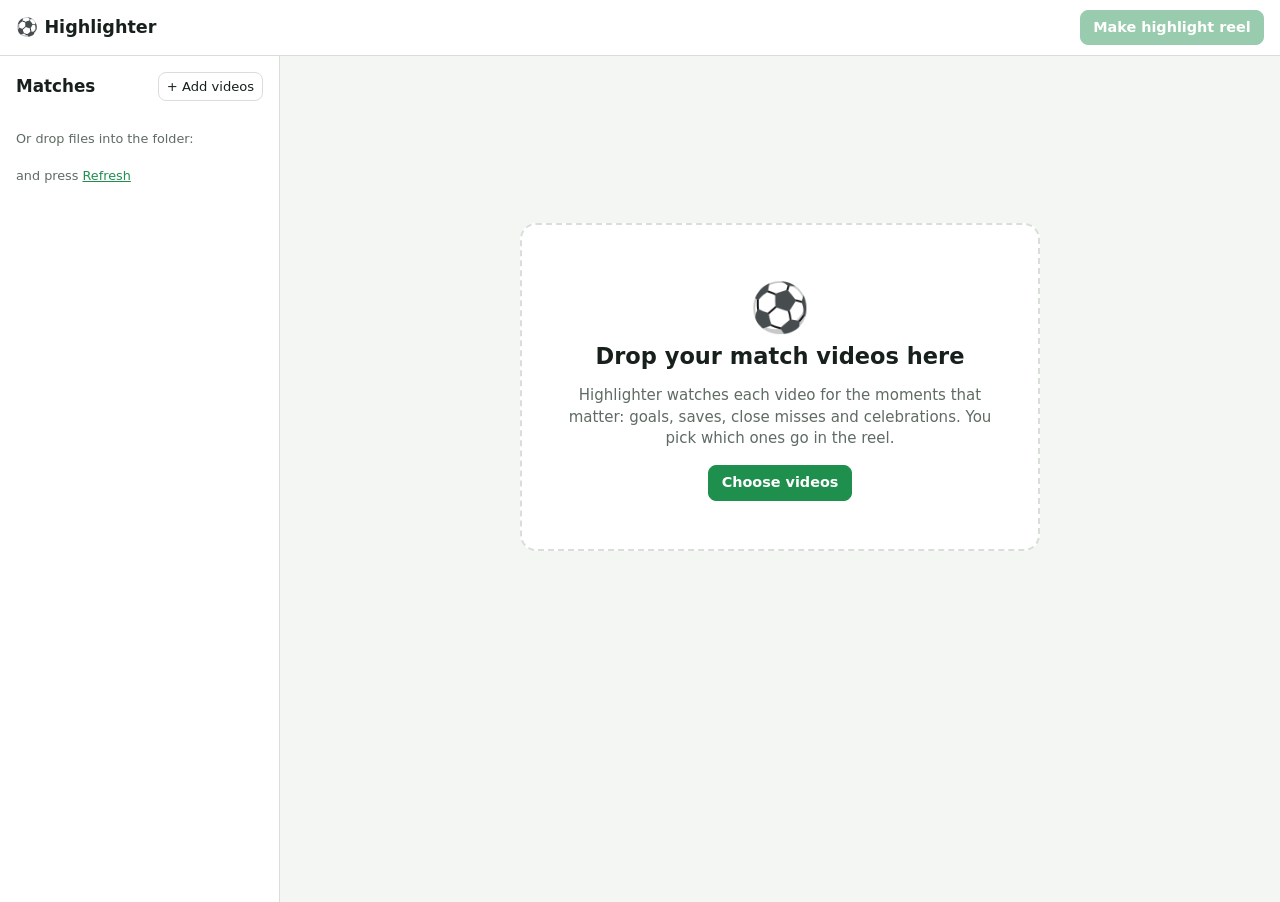
==== static/index.html @ 1d278e8c "Add Highlighter: local web app that finds goals, saves and misses in goal-cam football videos Analys" ====
<!doctype html>
<html lang="en">
<head>
<meta charset="utf-8">
<meta name="viewport" content="width=device-width, initial-scale=1">
<title>Highlighter</title>
<link rel="stylesheet" href="/static/style.css">
<link rel="icon" href="data:image/svg+xml,<svg xmlns='http://www.w3.org/2000/svg' viewBox='0 0 100 100'><text y='.9em' font-size='90'>⚽</text></svg>">
</head>
<body>
<header class="topbar">
  <div class="brand"><span class="logo">⚽</span> Highlighter</div>
  <div class="top-actions">
    <span id="keptSummary" class="muted"></span>
    <button id="exportBtn" class="primary" disabled>Make highlight reel</button>
  </div>
</header>

<div class="layout">
  <aside class="sidebar">
    <div class="side-head">
      <h2>Matches</h2>
      <label class="button small" title="Add video files">
        + Add videos
        <input id="fileInput" type="file" accept="video/*,.mp4,.mov,.mkv,.avi,.mts,.lrv" multiple hidden>
      </label>
    </div>
    <div id="uploadStatus" class="upload-status" hidden></div>
    <ul id="videoList" class="video-list"></ul>
    <p class="hint">Or drop files into the folder:<br><code id="folderPath"></code><br>and press <button id="rescanBtn" class="link">Refresh</button></p>
  </aside>

  <main class="main">
    <section id="empty" class="empty">
      <div class="drop-zone" id="dropZone">
        <div class="big">⚽</div>
        <h1>Drop your match videos here</h1>
        <p>Highlighter watches each video for the moments that matter: goals, saves, close misses and celebrations. You pick which ones go in the reel.</p>
        <label class="button primary">Choose videos<input id="fileInput2" type="file" accept="video/*" multiple hidden></label>
      </div>
    </section>

    <section id="processing" class="processing" hidden>
      <h2 id="procTitle"></h2>
      <p id="procStage" class="muted"></p>
      <div class="bar"><div id="procBar"></div></div>
      <p class="muted small">A 30 minute video usually takes a few minutes. You can review other matches meanwhile.</p>
      <p id="procError" class="error" hidden></p>
      <button id="retryBtn" hidden>Try again</button>
    </section>

    <section id="review" class="review" hidden>
      <div class="player-wrap">
        <video id="player" controls playsinline preload="auto"></video>
      </div>

      <div class="timeline-wrap">
        <canvas id="timeline" height="84"></canvas>
        <div class="timeline-legend muted small">
          <span><i class="sw curve"></i> Action level</span>
          <span><i class="sw kept"></i> Kept</span>
          <span><i class="sw dropped"></i> Left out</span>
          <span class="right">Click the timeline to jump there</span>
        </div>
      </div>

      <div class="toolbar">
        <label class="sens">
          Find
          <span class="muted">fewer</span>
          <input id="sensitivity" type="range" min="0" max="1" step="0.05" value="0.5">
          <span class="muted">more</span>
          moments
        </label>
        <button id="addClipBtn" title="Add a clip around the current point (A)">+ Add clip here</button>
        <button id="keepAllBtn" class="ghost">Keep all</button>
        <button id="dropAllBtn" class="ghost">Leave all out</button>
      </div>

      <div class="clips-head">
        <h2>Moments <span id="clipCount" class="muted"></span></h2>
        <span class="muted small keys">Keys: <kbd>N</kbd>/<kbd>P</kbd> next/prev · <kbd>K</kbd> keep · <kbd>1</kbd> goal <kbd>2</kbd> save <kbd>3</kbd> miss <kbd>4</kbd> celebration · <kbd>Space</kbd> play</span>
      </div>
      <ol id="clipList" class="clip-list"></ol>
    </section>
  </main>
</div>

<dialog id="exportDialog">
  <form method="dialog" id="exportForm">
    <h2>Make highlight reel</h2>
    <div id="exportSetup">
      <label class="field">Name
        <input id="exTitle" type="text" placeholder="e.g. Saturday vs Rovers" maxlength="60">
      </label>
      <fieldset class="field">
        <legend>Which matches</legend>
        <label><input type="radio" name="scope" value="current" checked> Just this match</label>
        <label><input type="radio" name="scope" value="all"> All matches</label>
      </fieldset>
      <label class="field">Quality
        <select id="exQuality"><option value="1080">1080p (best)</option><option value="720">720p (smaller file)</option></select>
      </label>
      <label class="check"><input id="exFades" type="checkbox" checked> Smooth fade between clips</label>
      <label class="check"><input id="exReplays" type="checkbox" checked> Slow-motion replay after each goal</label>
      <p id="exSummary" class="muted small"></p>
      <p id="exError" class="error" hidden></p>
      <div class="dialog-actions">
        <button value="cancel" class="ghost">Cancel</button>
        <button id="exGo" class="primary" value="default">Make reel</button>
      </div>
    </div>
    <div id="exportRun" hidden>
      <p id="exMsg">Starting…</p>
      <div class="bar"><div id="exBar"></div></div>
      <div id="exDone" hidden>
        <video id="exVideo" controls playsinline></video>
        <div class="dialog-actions">
          <button value="cancel" class="ghost">Close</button>
          <a id="exDownload" class="button primary" href="#">Download</a>
        </div>
      </div>
    </div>
  </form>
</dialog>

<script src="/static/app.js"></script>
</body>
</html>
---- static/style.css ----
:root {
  --bg: #f4f6f3;
  --panel: #ffffff;
  --panel-2: #eef1ec;
  --text: #17201a;
  --muted: #5f6b63;
  --border: #d9dfd8;
  --accent: #1f8f4e;
  --accent-text: #ffffff;
  --accent-soft: #dff2e6;
  --curve: #2a7fd4;
  --kept: rgba(31, 143, 78, 0.28);
  --kept-edge: #1f8f4e;
  --dropped: rgba(120, 120, 120, 0.18);
  --danger: #c0392b;
  --goal: #d4a017;
  --save: #2a7fd4;
  --miss: #9b59b6;
  --celebration: #e67e22;
  --radius: 10px;
}
@media (prefers-color-scheme: dark) {
  :root {
    --bg: #101512;
    --panel: #171e19;
    --panel-2: #1f2822;
    --text: #e6ece7;
    --muted: #93a197;
    --border: #2c372f;
    --accent: #2fb565;
    --accent-text: #08130c;
    --accent-soft: #173a25;
    --curve: #5aa9f0;
    --kept: rgba(47, 181, 101, 0.3);
    --kept-edge: #2fb565;
    --dropped: rgba(160, 160, 160, 0.14);
  }
}

* { box-sizing: border-box; }
html, body { margin: 0; height: 100%; }
body {
  background: var(--bg);
  color: var(--text);
  font: 15px/1.45 system-ui, -apple-system, "Segoe UI", Roboto, sans-serif;
}
h1, h2 { margin: 0 0 .4em; line-height: 1.2; }
h2 { font-size: 1.05rem; }
code { font-size: .8em; word-break: break-all; }
.muted { color: var(--muted); }
.small { font-size: .85em; }
.error { color: var(--danger); }
[hidden] { display: none !important; }

button, .button {
  font: inherit; font-size: .9rem;
  display: inline-flex; align-items: center; gap: .35em;
  padding: .45em .85em; border-radius: 8px;
  border: 1px solid var(--border); background: var(--panel); color: var(--text);
  cursor: pointer; text-decoration: none; white-space: nowrap;
}
button:hover, .button:hover { border-color: var(--muted); }
button:disabled { opacity: .45; cursor: default; }
.primary { background: var(--accent); border-color: var(--accent); color: var(--accent-text); font-weight: 600; }
.primary:hover { filter: brightness(1.08); border-color: var(--accent); }
.ghost { background: transparent; }
.small.button, button.small { padding: .3em .6em; font-size: .82rem; }
button.link { border: 0; background: none; padding: 0; color: var(--accent); text-decoration: underline; font-size: inherit; }

.topbar {
  display: flex; align-items: center; justify-content: space-between; gap: 1rem;
  padding: .6rem 1rem; background: var(--panel); border-bottom: 1px solid var(--border);
  position: sticky; top: 0; z-index: 5;
}
.brand { font-weight: 700; font-size: 1.1rem; display: flex; gap: .4rem; align-items: center; }
.top-actions { display: flex; gap: .8rem; align-items: center; }

.layout { display: grid; grid-template-columns: 280px 1fr; min-height: calc(100vh - 54px); }
.sidebar { border-right: 1px solid var(--border); background: var(--panel); padding: 1rem; }
.side-head { display: flex; justify-content: space-between; align-items: center; margin-bottom: .6rem; }
.side-head h2 { margin: 0; }
.video-list { list-style: none; margin: 0; padding: 0; display: flex; flex-direction: column; gap: .4rem; }
.video-list li {
  padding: .6rem .7rem; border-radius: 8px; cursor: pointer; border: 1px solid transparent;
  display: flex; flex-direction: column; gap: .25rem;
}
.video-list li:hover { background: var(--panel-2); }
.video-list li.active { background: var(--accent-soft); border-color: var(--accent); }
.video-list .name { font-weight: 600; overflow: hidden; text-overflow: ellipsis; white-space: nowrap; }
.video-list .meta { font-size: .8rem; color: var(--muted); display: flex; justify-content: space-between; gap: .5rem; }
.mini-bar { height: 4px; background: var(--border); border-radius: 2px; overflow: hidden; }
.mini-bar > div { height: 100%; background: var(--accent); transition: width .4s; }
.badge { font-size: .72rem; padding: .05em .5em; border-radius: 99px; background: var(--panel-2); }
.badge.ready { background: var(--accent-soft); color: var(--accent); }
.badge.error { color: var(--danger); }
.hint { font-size: .8rem; color: var(--muted); margin-top: 1.2rem; }
.upload-status { font-size: .85rem; margin-bottom: .6rem; }

.main { padding: 1rem 1.25rem 3rem; min-width: 0; }
.empty { display: grid; place-items: center; min-height: 70vh; }
.drop-zone {
  max-width: 520px; text-align: center; padding: 3rem 2rem;
  border: 2px dashed var(--border); border-radius: 16px; background: var(--panel);
}
.drop-zone.over, body.dragging .drop-zone { border-color: var(--accent); background: var(--accent-soft); }
.drop-zone .big { font-size: 3rem; }
.drop-zone p { color: var(--muted); }

.processing { max-width: 520px; margin: 4rem auto; text-align: center; }
.bar { height: 10px; background: var(--panel-2); border: 1px solid var(--border); border-radius: 99px; overflow: hidden; margin: 1rem 0; }
.bar > div { height: 100%; width: 0; background: var(--accent); transition: width .4s; }

.player-wrap { background: #000; border-radius: var(--radius); overflow: hidden; }
#player { display: block; width: 100%; max-height: 58vh; background: #000; }

.timeline-wrap { margin-top: .6rem; }
#timeline {
  width: 100%; display: block; background: var(--panel); border: 1px solid var(--border);
  border-radius: 8px; cursor: pointer;
}
.timeline-legend { display: flex; gap: 1rem; margin-top: .3rem; flex-wrap: wrap; }
.timeline-legend .right { margin-left: auto; }
.sw { display: inline-block; width: 12px; height: 10px; border-radius: 2px; vertical-align: middle; margin-right: 3px; }
.sw.curve { background: var(--curve); height: 3px; }
.sw.kept { background: var(--kept); border: 1px solid var(--kept-edge); }
.sw.dropped { background: var(--dropped); }

.toolbar { display: flex; flex-wrap: wrap; gap: .6rem; align-items: center; margin: .9rem 0; }
.sens { display: flex; align-items: center; gap: .4rem; margin-right: auto; }
.sens input { width: 160px; accent-color: var(--accent); }

.clips-head { display: flex; justify-content: space-between; align-items: baseline; gap: 1rem; flex-wrap: wrap; margin-top: .4rem; }
.keys kbd {
  font: inherit; font-size: .8em; padding: 0 .35em; border: 1px solid var(--border);
  border-bottom-width: 2px; border-radius: 4px; background: var(--panel);
}
.clip-list { list-style: none; margin: .4rem 0 0; padding: 0; display: flex; flex-direction: column; gap: .5rem; }
.clip {
  display: grid; grid-template-columns: auto 1fr auto; gap: .5rem 1rem; align-items: center;
  background: var(--panel); border: 1px solid var(--border); border-left: 4px solid var(--kept-edge);
  border-radius: var(--radius); padding: .6rem .8rem;
}
.clip.dropped { border-left-color: var(--border); opacity: .62; }
.clip.selected { outline: 2px solid var(--accent); outline-offset: 1px; }
.clip .num { font-weight: 700; color: var(--muted); min-width: 1.6em; text-align: right; }
.clip .when { font-variant-numeric: tabular-nums; font-weight: 600; }
.clip .when .muted { font-weight: 400; }
.clip .kinds { display: flex; flex-wrap: wrap; gap: .3rem; margin-top: .35rem; }
.kind {
  font-size: .78rem; padding: .15em .6em; border-radius: 99px; border: 1px solid var(--border);
  background: transparent;
}
.kind.on { color: #fff; border-color: transparent; }
.kind.on[data-kind="goal"] { background: var(--goal); }
.kind.on[data-kind="save"] { background: var(--save); }
.kind.on[data-kind="miss"] { background: var(--miss); }
.kind.on[data-kind="celebration"] { background: var(--celebration); }
.clip .actions { display: flex; flex-direction: column; align-items: flex-end; gap: .35rem; }
.clip .row { display: flex; gap: .3rem; align-items: center; flex-wrap: wrap; justify-content: flex-end; }
.clip .row .lbl { font-size: .75rem; color: var(--muted); margin: 0 .1rem 0 .4rem; }
.clip button { padding: .2em .55em; font-size: .8rem; }
.keep-toggle { font-weight: 600; }
.keep-toggle.on { background: var(--accent); border-color: var(--accent); color: var(--accent-text); }
.del { color: var(--danger); }
.stars { color: var(--goal); letter-spacing: -1px; font-size: .8rem; }

dialog {
  border: 1px solid var(--border); border-radius: 14px; background: var(--panel); color: var(--text);
  width: min(520px, calc(100vw - 32px)); padding: 1.3rem 1.4rem;
}
dialog::backdrop { background: rgba(0,0,0,.5); }
.field { display: flex; flex-direction: column; gap: .3rem; margin: 0 0 .9rem; border: 0; padding: 0; }
.field legend { padding: 0; margin-bottom: .3rem; }
.field label { display: block; margin: .15rem 0; }
.field input[type=text], .field select {
  font: inherit; padding: .45em .6em; border-radius: 8px; border: 1px solid var(--border);
  background: var(--bg); color: var(--text);
}
.check { display: block; margin: .4rem 0; }
.dialog-actions { display: flex; justify-content: flex-end; gap: .5rem; margin-top: 1rem; }
#exVideo { width: 100%; border-radius: 8px; background: #000; margin-top: .5rem; }

@media (max-width: 820px) {
  .layout { grid-template-columns: 1fr; }
  .sidebar { border-right: 0; border-bottom: 1px solid var(--border); }
  .main { padding: 1rem; }
  .clip { grid-template-columns: auto 1fr; }
  .clip .actions { grid-column: 1 / -1; align-items: stretch; }
  .clip .row { justify-content: flex-start; }
  .keys, .timeline-legend .right { display: none; }
  .top-actions #keptSummary { display: none; }
}
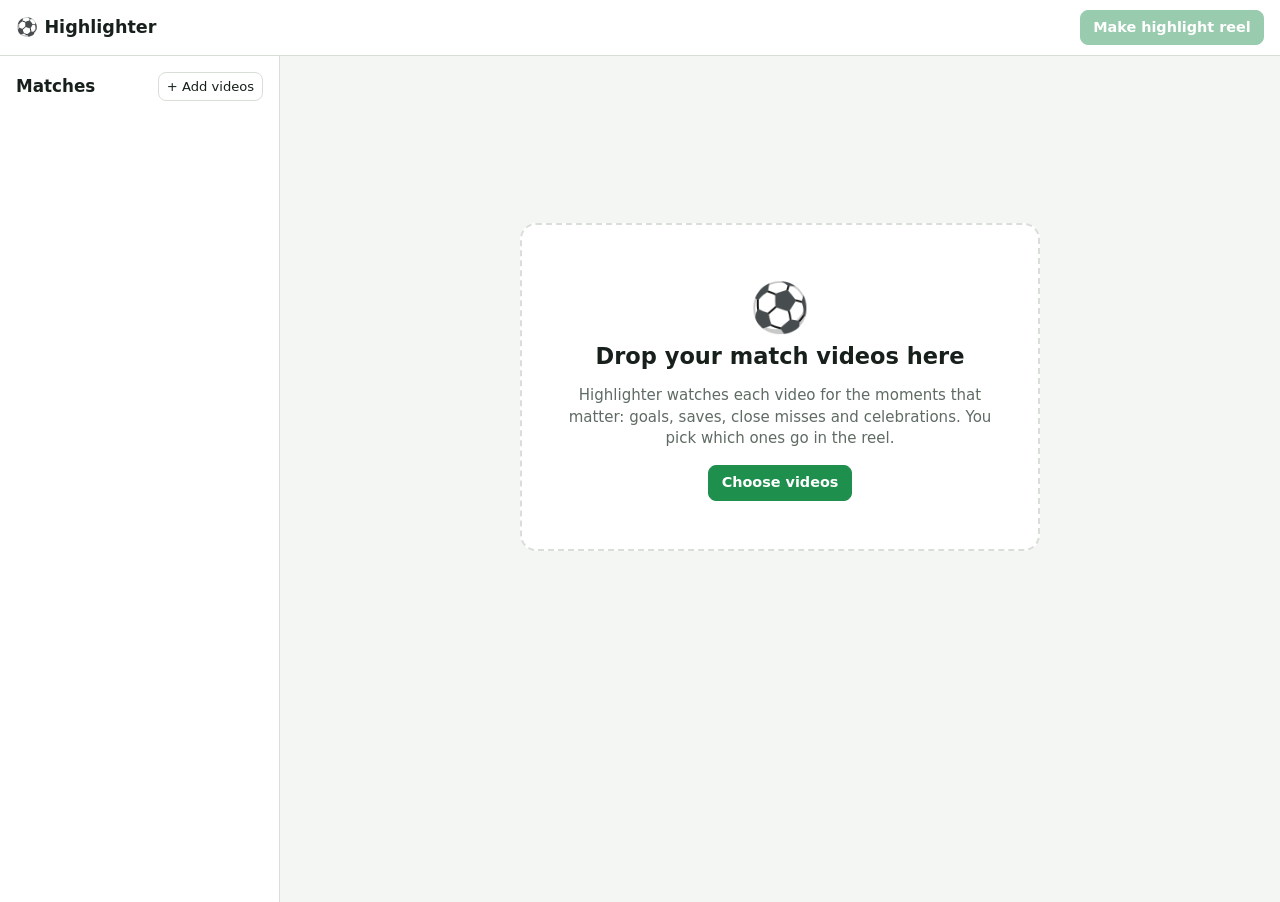
==== commit 5d88f082: "Let phones on the home Wi-Fi use Highlighter The computer still does the processing; a phone can now" ====
--- a/static/index.html
+++ b/static/index.html
@@ -12,6 +12,7 @@
   <div class="brand"><span class="logo">⚽</span> Highlighter</div>
   <div class="top-actions">
     <span id="keptSummary" class="muted"></span>
+    <button id="phoneBtn" hidden>📱 Use on phone</button>
     <button id="exportBtn" class="primary" disabled>Make highlight reel</button>
   </div>
 </header>
@@ -25,16 +26,21 @@
         <input id="fileInput" type="file" accept="video/*,.mp4,.mov,.mkv,.avi,.mts,.lrv" multiple hidden>
       </label>
     </div>
-    <div id="uploadStatus" class="upload-status" hidden></div>
+    <div id="uploadStatus" class="upload-status" hidden>
+      <div id="uploadText"></div>
+      <div class="bar"><div id="uploadBar"></div></div>
+      <div class="muted small">Keep this screen open until it's sent. If it stops, choose the same video again and it'll carry on.</div>
+    </div>
     <ul id="videoList" class="video-list"></ul>
-    <p class="hint">Or drop files into the folder:<br><code id="folderPath"></code><br>and press <button id="rescanBtn" class="link">Refresh</button></p>
+    <p class="hint computer-only" hidden>Or drop files into the folder:<br><code id="folderPath"></code><br>and press <button id="rescanBtn" class="link">Refresh</button></p>
   </aside>
 
   <main class="main">
     <section id="empty" class="empty">
       <div class="drop-zone" id="dropZone">
         <div class="big">⚽</div>
-        <h1>Drop your match videos here</h1>
+        <h1 class="no-touch">Drop your match videos here</h1>
+        <h1 class="touch-only">Add your match videos</h1>
         <p>Highlighter watches each video for the moments that matter: goals, saves, close misses and celebrations. You pick which ones go in the reel.</p>
         <label class="button primary">Choose videos<input id="fileInput2" type="file" accept="video/*" multiple hidden></label>
       </div>
@@ -86,6 +92,27 @@
   </main>
 </div>
 
+<dialog id="phoneDialog">
+  <form method="dialog">
+    <h2>📱 Use on your phone</h2>
+    <div id="phoneOk">
+      <ol class="steps">
+        <li>Connect your phone to the <b>same Wi-Fi</b> as this computer.</li>
+        <li>Open the camera and scan this code, or type the address into Chrome:</li>
+      </ol>
+      <div id="qr" class="qr"></div>
+      <p class="address"><code id="phoneUrl"></code></p>
+      <ol class="steps" start="3">
+        <li>Enter this PIN: <b id="phonePin" class="pin"></b></li>
+      </ol>
+      <p class="muted small">Keep this computer switched on and Highlighter running while you use it.
+        If the phone can't connect, see “Phone won't connect” in the README. It's usually Windows Firewall.</p>
+    </div>
+    <p id="phoneNone" class="error" hidden>This computer doesn't seem to be on a network. Connect it to your Wi-Fi and try again.</p>
+    <div class="dialog-actions"><button class="primary" value="cancel">Done</button></div>
+  </form>
+</dialog>
+
 <dialog id="exportDialog">
   <form method="dialog" id="exportForm">
     <h2>Make highlight reel</h2>
--- a/static/style.css
+++ b/static/style.css
@@ -190,3 +190,36 @@
   .keys, .timeline-legend .right { display: none; }
   .top-actions #keptSummary { display: none; }
 }
+
+/* ---- phone access ---- */
+.touch-only { display: none; }
+@media (hover: none) and (pointer: coarse) {
+  .touch-only { display: block; }
+  .no-touch { display: none; }
+}
+.upload-status {
+  background: var(--accent-soft); border: 1px solid var(--accent); border-radius: 8px;
+  padding: .6rem .7rem;
+}
+.upload-status .bar { margin: .45rem 0; height: 8px; }
+.qr { width: 220px; max-width: 70vw; margin: .5rem auto; background: #fff; padding: 8px; border-radius: 8px; }
+.qr svg { display: block; width: 100%; height: auto; }
+.address { text-align: center; margin: .3rem 0 1rem; }
+.address code { font-size: 1.05rem; }
+.steps { padding-left: 1.3rem; margin: .4rem 0; }
+.steps li { margin: .3rem 0; }
+.pin { font-size: 1.4rem; letter-spacing: .15em; font-variant-numeric: tabular-nums; }
+.login { max-width: 360px; margin: 12vh auto 0; padding: 0 16px; text-align: center; }
+.login .big { font-size: 3rem; }
+.login form { display: flex; flex-direction: column; gap: .7rem; margin-top: 1rem; }
+.login input {
+  font: inherit; font-size: 1.6rem; text-align: center; letter-spacing: .3em;
+  padding: .5em; border-radius: 10px; border: 1px solid var(--border);
+  background: var(--panel); color: var(--text);
+}
+.login button { justify-content: center; padding: .75em; font-size: 1rem; }
+@media (max-width: 820px) {
+  .clip button, .kind { padding: .4em .7em; font-size: .85rem; }  /* bigger touch targets */
+  .topbar { padding: .5rem .75rem; }
+  .brand { font-size: 1rem; }
+}
